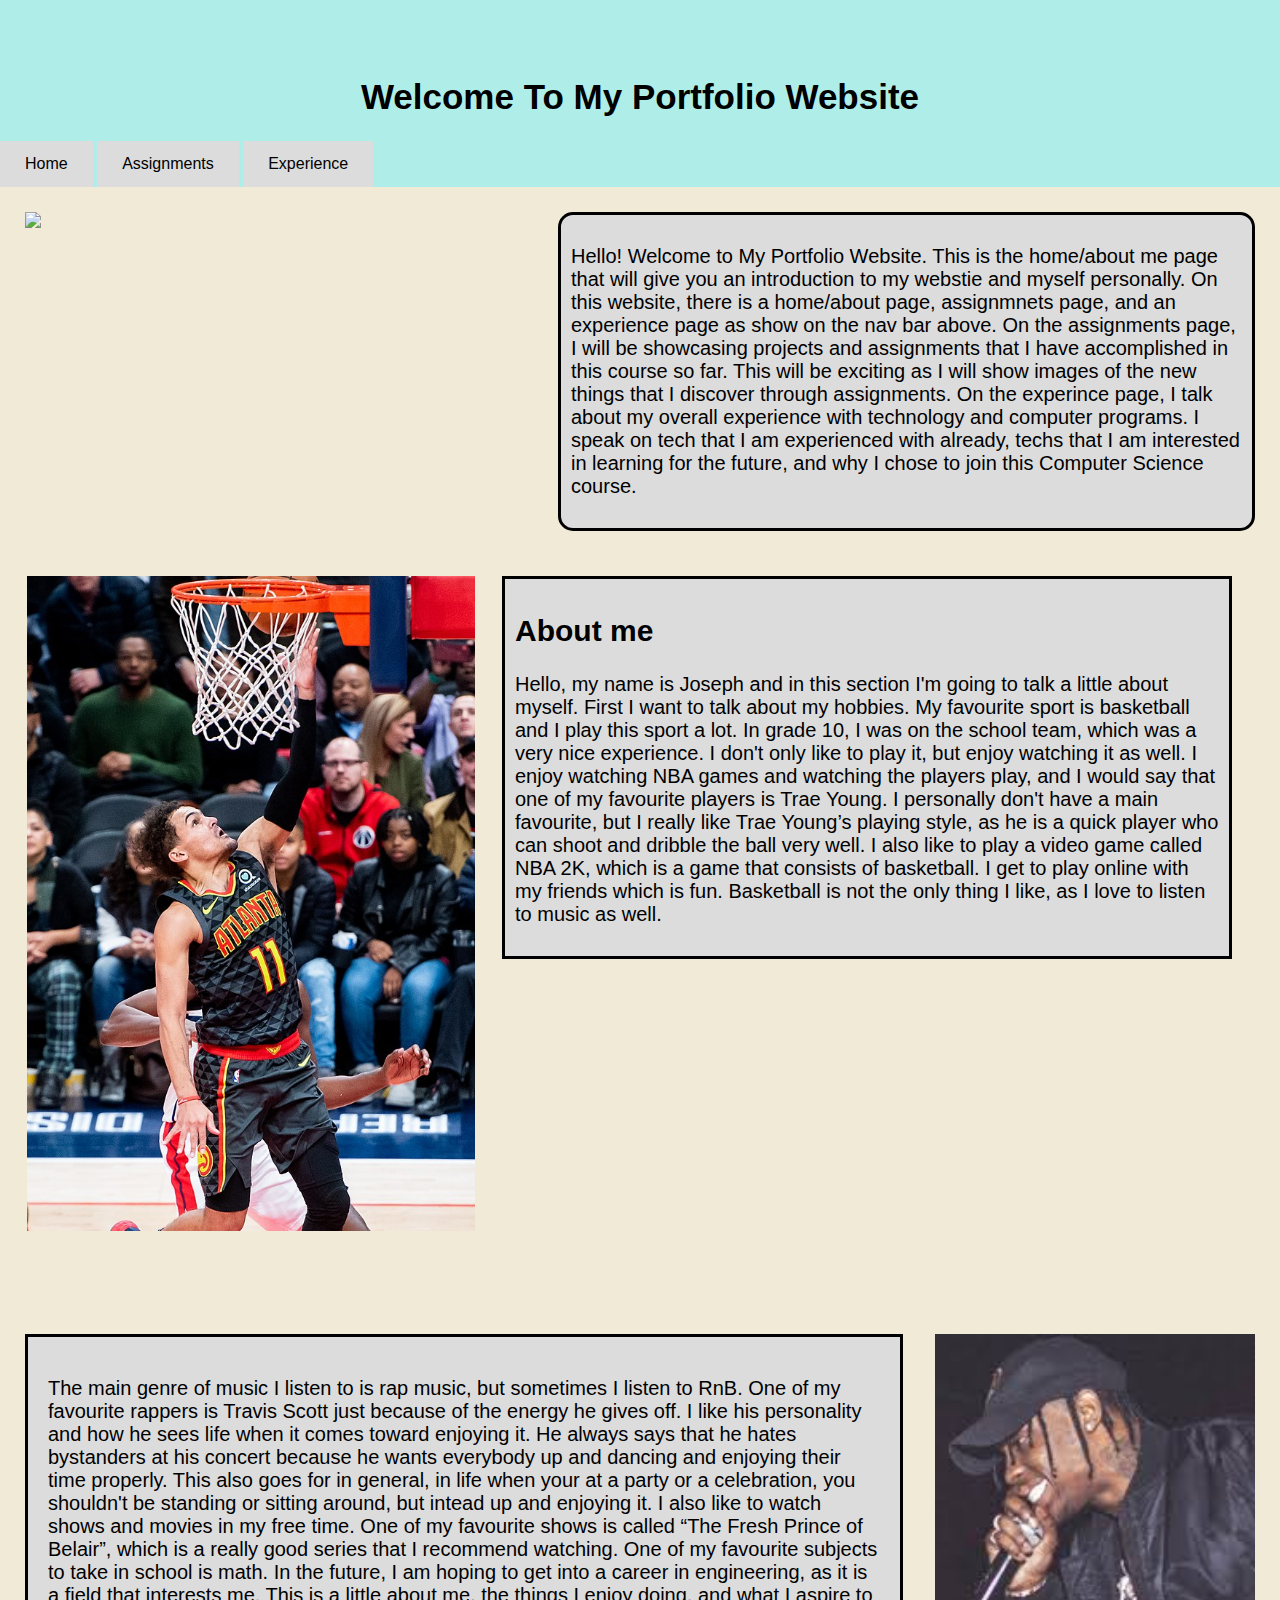
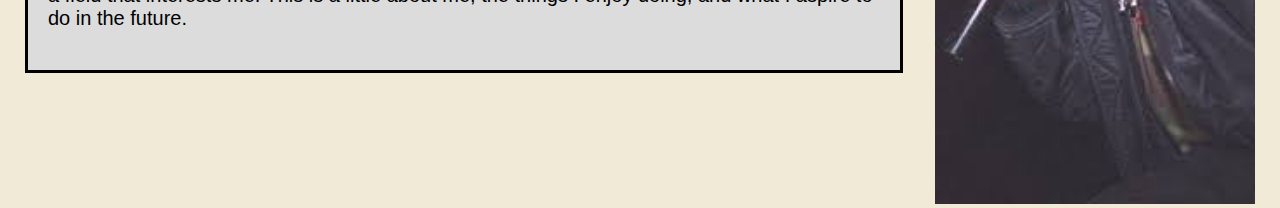
==== index.html @ 699f5011 "20-10-20" ====
<!DOCTYPE html>
<html>
<head>
    <title>Josephs Portfolio</title>
    <link rel="stylesheet" href="styles/main.css">
</head>
<body>
    <div id="tealStrip">
        <br>
        <br>
        <br>
        <h1>Welcome To My Portfolio Website</h1>
        <a href="index.html">Home</a>
        <a href="./pages/assignments.html">Assignments</a>
        <a href="./pages/experience.html">Experience</a>
        <br>
    </div>
    <div id="row1">
        <div id="welcomeimg">
            <img src="../Joseph/images/welcome.jpg" width="100%" height="auto">
        </div>
        <div id="welcometext">
            <p> Hello! Welcome to My Portfolio Website. This is the home/about me page that will give you an 
            introduction to my webstie and myself personally. On this website, there is a home/about page, 
            assignmnets page, and an experience page as show on the nav bar above. On the assignments page, 
            I will be showcasing projects and assignments that I have accomplished in this course so far. 
            This will be exciting as I will show images of the new things that I discover through assignments. 
            On the experince page, I talk about my overall experience with technology and computer 
            programs. I speak on tech that I am experienced with already, techs that I am interested in 
            learning for the future, and why I chose to join this Computer Science course.  
            </p>
        </div>
    </div>
<div id="row2">
    <div id="traeyoungimg">
        <img src="images/trae young.jpg" alt="Trae Young taking a layup" width="100%" height="auto">
    </div>
    <div id="traeyoungtext">
        <h2>About me</h2>
        <p>Hello, my name is Joseph and in this section I'm going to talk a little about myself. 
        First I want to talk about my hobbies. My favourite sport is basketball and I play this sport 
        a lot. In grade 10, I was on the school team, which was a very nice experience. 
        I don't only like to play it, but enjoy watching it as well. I enjoy watching NBA games and 
        watching the players play, and I would say that one of my favourite players is Trae Young. 
        I personally don't have a main favourite, but I really like Trae Young’s playing style, as he 
        is a quick player who can shoot and dribble the ball very well. I also like to play a video 
        game called NBA 2K, which is a game that consists of basketball. I get to play online with 
        my friends which is fun. Basketball is not the only thing I like, as I love to listen to music 
        as well. 
        </p>
    </div>
</div>
       
<div id="row3">
    <div id="travisscottimg">
        <img src="images/travisscott.jpg"  alt="Travis Scott" width="100%" height="auto">
    </div>
    <div id="travisscotttext">
        <p>The main genre of music I listen to is rap music, but sometimes I listen to RnB. One 
        of my favourite rappers is Travis Scott just because of the energy he gives off. I like his 
        personality and how he sees life when it comes toward enjoying it. He always says that he hates 
        bystanders at his concert because he wants everybody up and dancing and enjoying their time properly. This also goes for in general, in life when your at a party or a celebration, you shouldn't be standing or sitting around, but intead up and enjoying it. I also like 
        to watch shows and movies in my free time. One of my favourite shows is called “The Fresh Prince
        of Belair”, which is a really good series that I recommend watching. One of my favourite 
        subjects to take in school is math. In the future, I am hoping to get into a career in 
        engineering, as it is a field that interests me. This is a little about me, the things I 
        enjoy doing, and what I aspire to do in the future.
    </p>
    </div>
</div>
 
</body>
 
</html>
---- styles/main.css ----
body{
  font-family: 'Dosis', sans-serif;
}
 
body{
  background-color: #f0ead6;
  margin:0;
}
#tealStrip{
  background-color: rgb(175, 238, 232);
  margin: 0%;
  width: 100%;
}
 
h1{
  text-align: center;
  font-size: 35px;
}
 
a:link, a:visited {
  background-color:#DCDCDC;
  color:black;
  padding: 14px 25px;
  text-align: center;
  text-decoration: none;
  display: inline-block;
}
 
  
a:hover, a:active {
  background-color:rgb(175, 238, 232);
}
 
#welcomeimg{
  width: 40%;
  margin-left: 25px;
  margin-top: 25px;
  margin-right: 45px;
}
 
#welcometext{
  font-size: 20px;
  padding: 10px;
  border: black solid ;
  background-color: #DCDCDC;
  border-radius: 15px;
  width:55% ;
  float: right;
  margin-right: 25px;
  margin-top: 25px;
  
}
 
#row1{
  width: 100%;
  display: flex;
}
 
 
#traeyoungimg{
  width: 35%;
  margin-left: 25px;
  float: left;
}
 
#traeyoungtext{
  font-size: 20px;
  padding: 10px;
  border:black solid ;
  background-color: #DCDCDC;
  width: 55%;
  margin-right: 25px;
  margin-left: 500px;
  
  
  
}
 
#travisscottimg{
  margin-left:25px;
  float: right;
  width: 25%;
  margin-right: 25px;
}
 
#travisscotttext{
  margin-right: 25px;
  margin-left: 25px;
  font-size: 20px;
  padding: 20px;
  border: black solid ;
  background-color: #DCDCDC;
  width: 65%;
}
 
#row2{
  width: 100%;
margin-top: 45px;
margin-left: 2px;
}
 
#row3{
  width: 100%;
  margin-top: 375px;
}
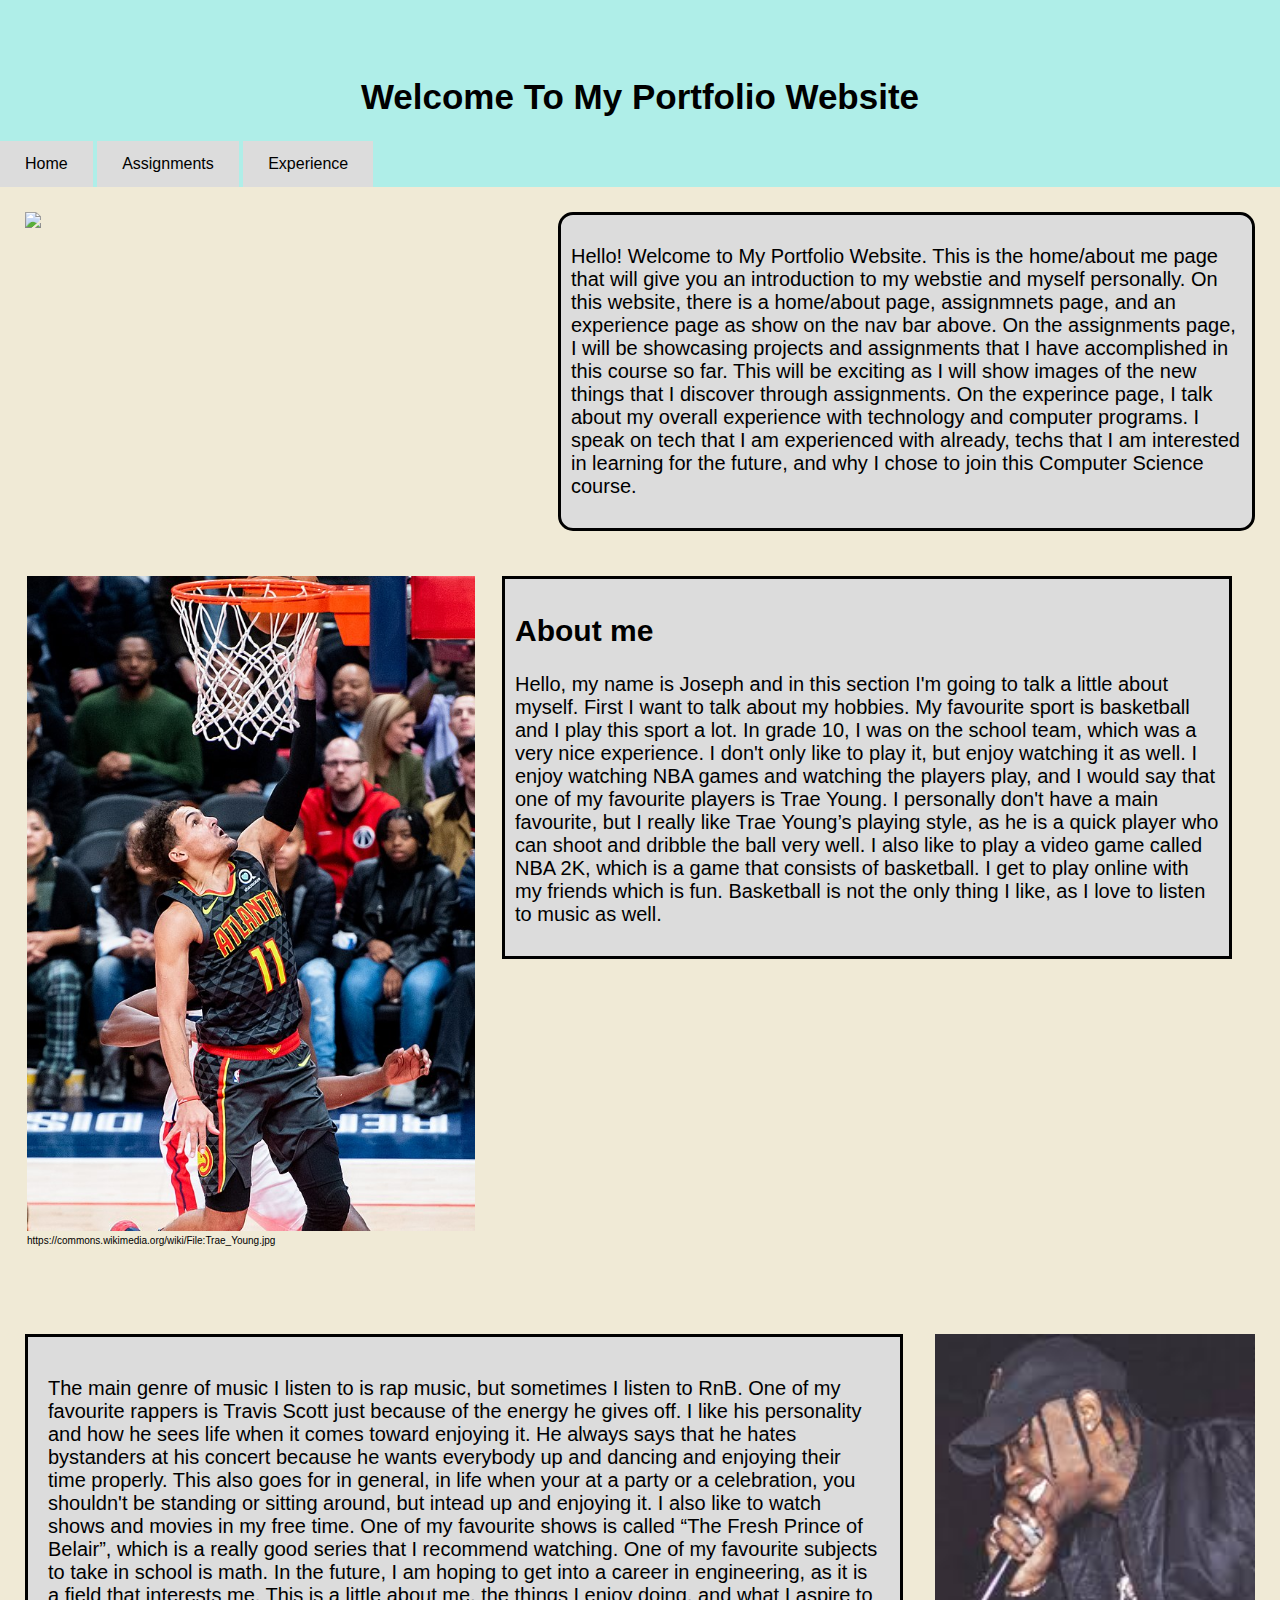
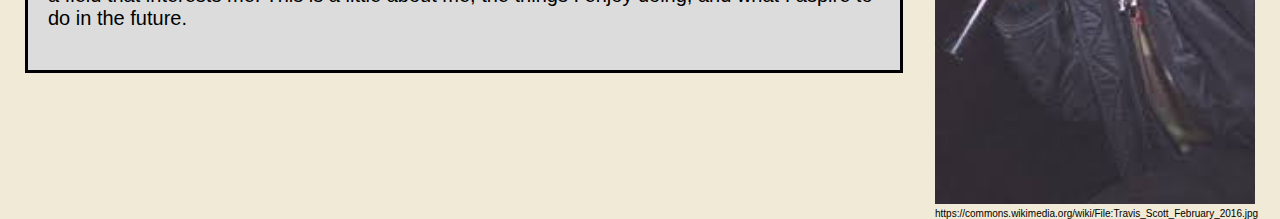
==== commit 4d6ac1bf: "add sources" ====
--- a/index.html
+++ b/index.html
@@ -31,43 +31,46 @@
             </p>
         </div>
     </div>
-<div id="row2">
-    <div id="traeyoungimg">
-        <img src="images/trae young.jpg" alt="Trae Young taking a layup" width="100%" height="auto">
+    <div id="row2">
+        <div id="traeyoungimg">
+            <img src="images/trae young.jpg" alt="Trae Young taking a layup" width="100%" height="auto">
+            <figcaption id="traecaption">https://commons.wikimedia.org/wiki/File:Trae_Young.jpg</figcaption>
+        </div>
+        <div id="traeyoungtext">
+            <h2>About me</h2>
+            <p>Hello, my name is Joseph and in this section I'm going to talk a little about myself. 
+            First I want to talk about my hobbies. My favourite sport is basketball and I play this sport 
+            a lot. In grade 10, I was on the school team, which was a very nice experience. 
+            I don't only like to play it, but enjoy watching it as well. I enjoy watching NBA games and 
+            watching the players play, and I would say that one of my favourite players is Trae Young. 
+            I personally don't have a main favourite, but I really like Trae Young’s playing style, as he 
+            is a quick player who can shoot and dribble the ball very well. I also like to play a video 
+            game called NBA 2K, which is a game that consists of basketball. I get to play online with 
+            my friends which is fun. Basketball is not the only thing I like, as I love to listen to music 
+            as well.
+            </p>
+
+        </div>
     </div>
-    <div id="traeyoungtext">
-        <h2>About me</h2>
-        <p>Hello, my name is Joseph and in this section I'm going to talk a little about myself. 
-        First I want to talk about my hobbies. My favourite sport is basketball and I play this sport 
-        a lot. In grade 10, I was on the school team, which was a very nice experience. 
-        I don't only like to play it, but enjoy watching it as well. I enjoy watching NBA games and 
-        watching the players play, and I would say that one of my favourite players is Trae Young. 
-        I personally don't have a main favourite, but I really like Trae Young’s playing style, as he 
-        is a quick player who can shoot and dribble the ball very well. I also like to play a video 
-        game called NBA 2K, which is a game that consists of basketball. I get to play online with 
-        my friends which is fun. Basketball is not the only thing I like, as I love to listen to music 
-        as well. 
-        </p>
+       
+    <div id="row3">
+        <div id="travisscottimg">
+            <img src="images/travisscott.jpg"  alt="Travis Scott" width="100%" height="auto">
+            <figcaption id="tscaption">https://commons.wikimedia.org/wiki/File:Travis_Scott_February_2016.jpg</figcaption>
+        </div>
+        <div id="travisscotttext">
+            <p>The main genre of music I listen to is rap music, but sometimes I listen to RnB. One 
+            of my favourite rappers is Travis Scott just because of the energy he gives off. I like his 
+            personality and how he sees life when it comes toward enjoying it. He always says that he hates 
+            bystanders at his concert because he wants everybody up and dancing and enjoying their time properly. This also goes for in general, in life when your at a party or a celebration, you shouldn't be standing or sitting around, but intead up and enjoying it. I also like 
+            to watch shows and movies in my free time. One of my favourite shows is called “The Fresh Prince
+            of Belair”, which is a really good series that I recommend watching. One of my favourite 
+            subjects to take in school is math. In the future, I am hoping to get into a career in 
+            engineering, as it is a field that interests me. This is a little about me, the things I 
+            enjoy doing, and what I aspire to do in the future.
+            </p>
+        </div>
     </div>
-</div>
-       
-<div id="row3">
-    <div id="travisscottimg">
-        <img src="images/travisscott.jpg"  alt="Travis Scott" width="100%" height="auto">
-    </div>
-    <div id="travisscotttext">
-        <p>The main genre of music I listen to is rap music, but sometimes I listen to RnB. One 
-        of my favourite rappers is Travis Scott just because of the energy he gives off. I like his 
-        personality and how he sees life when it comes toward enjoying it. He always says that he hates 
-        bystanders at his concert because he wants everybody up and dancing and enjoying their time properly. This also goes for in general, in life when your at a party or a celebration, you shouldn't be standing or sitting around, but intead up and enjoying it. I also like 
-        to watch shows and movies in my free time. One of my favourite shows is called “The Fresh Prince
-        of Belair”, which is a really good series that I recommend watching. One of my favourite 
-        subjects to take in school is math. In the future, I am hoping to get into a career in 
-        engineering, as it is a field that interests me. This is a little about me, the things I 
-        enjoy doing, and what I aspire to do in the future.
-    </p>
-    </div>
-</div>
  
 </body>
  
--- a/styles/main.css
+++ b/styles/main.css
@@ -48,7 +48,6 @@
   float: right;
   margin-right: 25px;
   margin-top: 25px;
-  
 }
  
 #row1{
@@ -62,6 +61,10 @@
   margin-left: 25px;
   float: left;
 }
+
+#traecaption{
+  font-size: 10px;
+}
  
 #traeyoungtext{
   font-size: 20px;
@@ -71,9 +74,6 @@
   width: 55%;
   margin-right: 25px;
   margin-left: 500px;
-  
-  
-  
 }
  
 #travisscottimg{
@@ -81,6 +81,10 @@
   float: right;
   width: 25%;
   margin-right: 25px;
+}
+
+#tscaption{
+  font-size: 10px;
 }
  
 #travisscotttext{
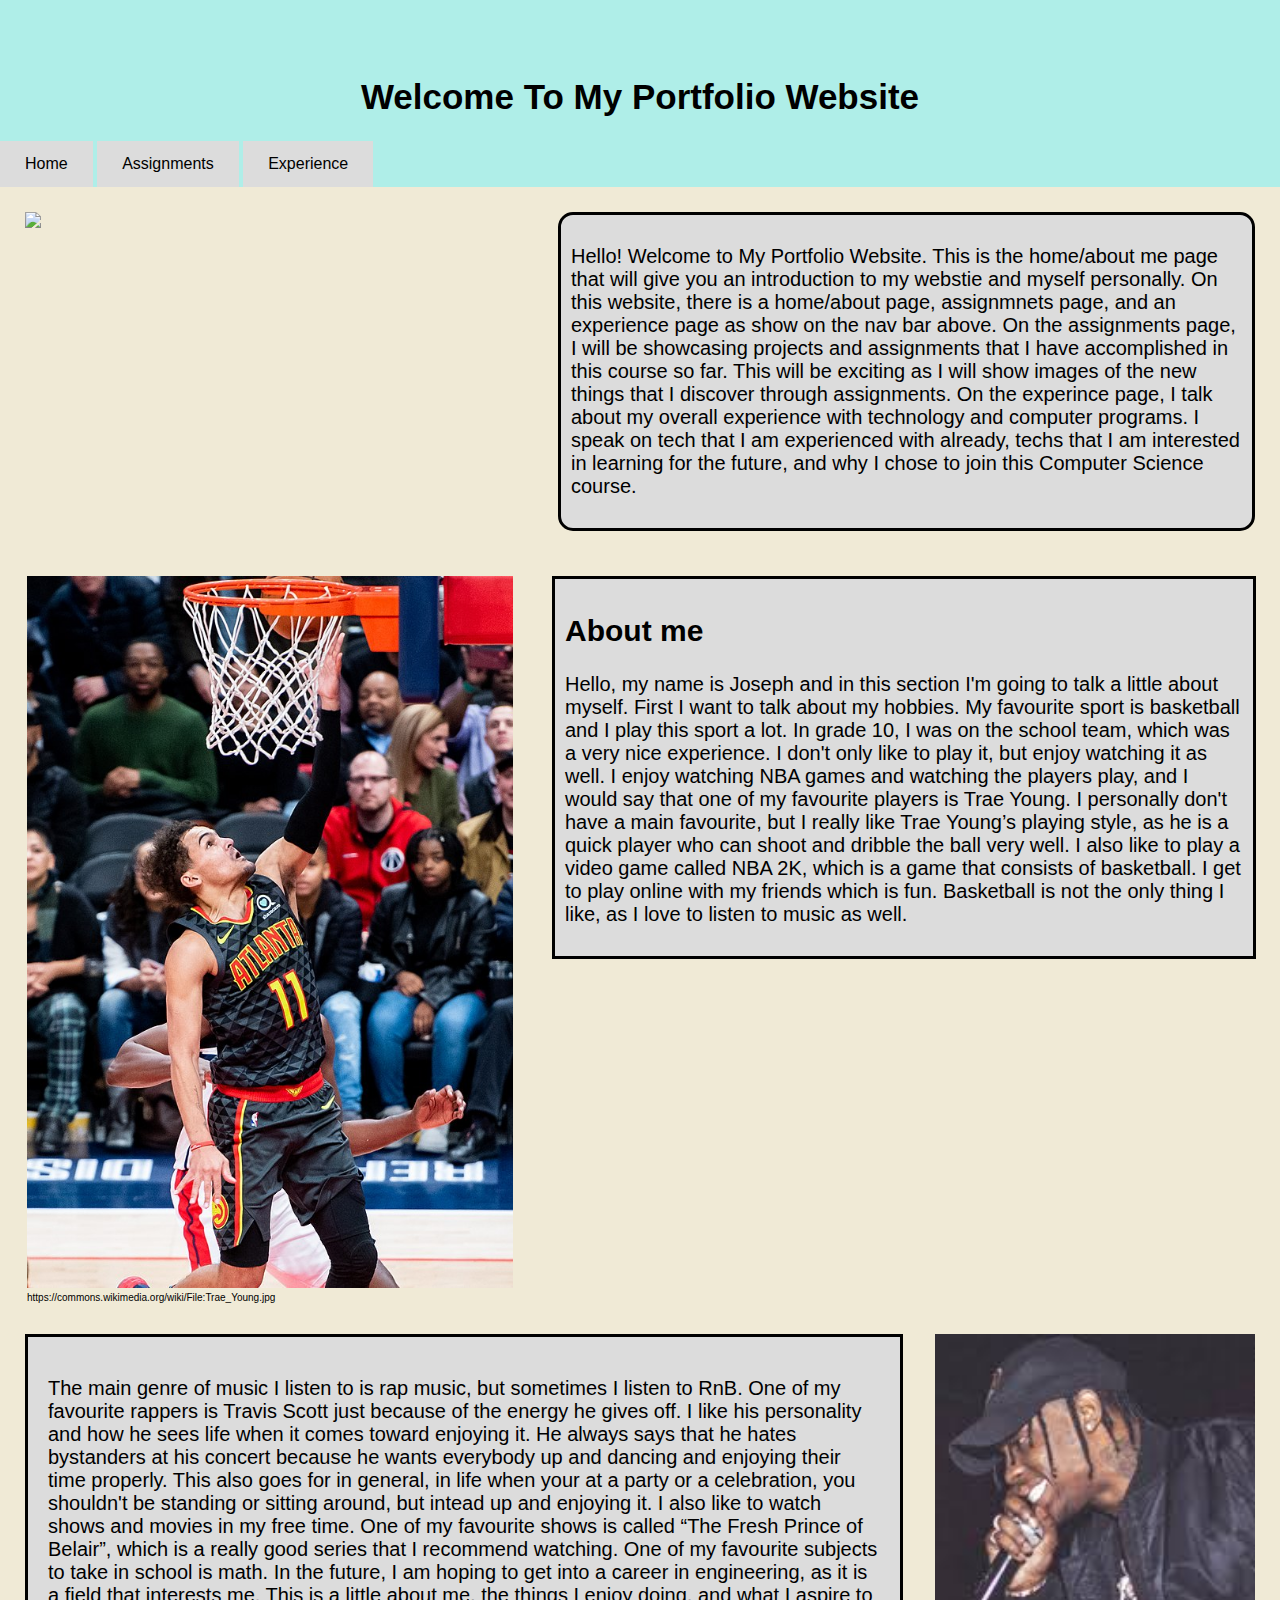
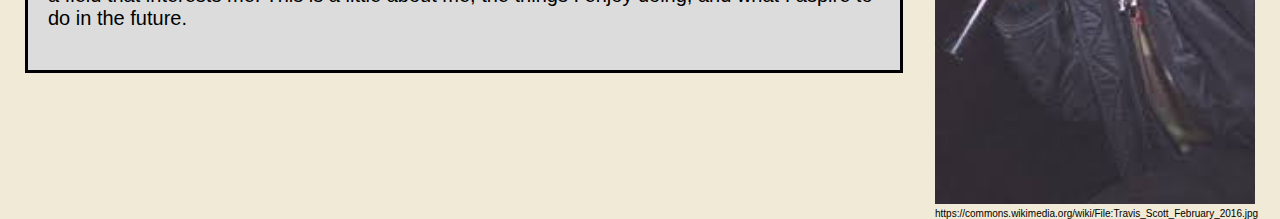
==== commit c4104e5a: "organize indents" ====
--- a/index.html
+++ b/index.html
@@ -49,10 +49,8 @@
             my friends which is fun. Basketball is not the only thing I like, as I love to listen to music 
             as well.
             </p>
-
         </div>
     </div>
-       
     <div id="row3">
         <div id="travisscottimg">
             <img src="images/travisscott.jpg"  alt="Travis Scott" width="100%" height="auto">
--- a/styles/main.css
+++ b/styles/main.css
@@ -57,7 +57,7 @@
  
  
 #traeyoungimg{
-  width: 35%;
+  width: 38%;
   margin-left: 25px;
   float: left;
 }
@@ -71,9 +71,9 @@
   padding: 10px;
   border:black solid ;
   background-color: #DCDCDC;
-  width: 55%;
+  width: 53%;
   margin-right: 25px;
-  margin-left: 500px;
+  margin-left: 550px;
 }
  
 #travisscottimg{
@@ -99,8 +99,8 @@
  
 #row2{
   width: 100%;
-margin-top: 45px;
-margin-left: 2px;
+  margin-top: 45px;
+  margin-left: 2px;
 }
  
 #row3{
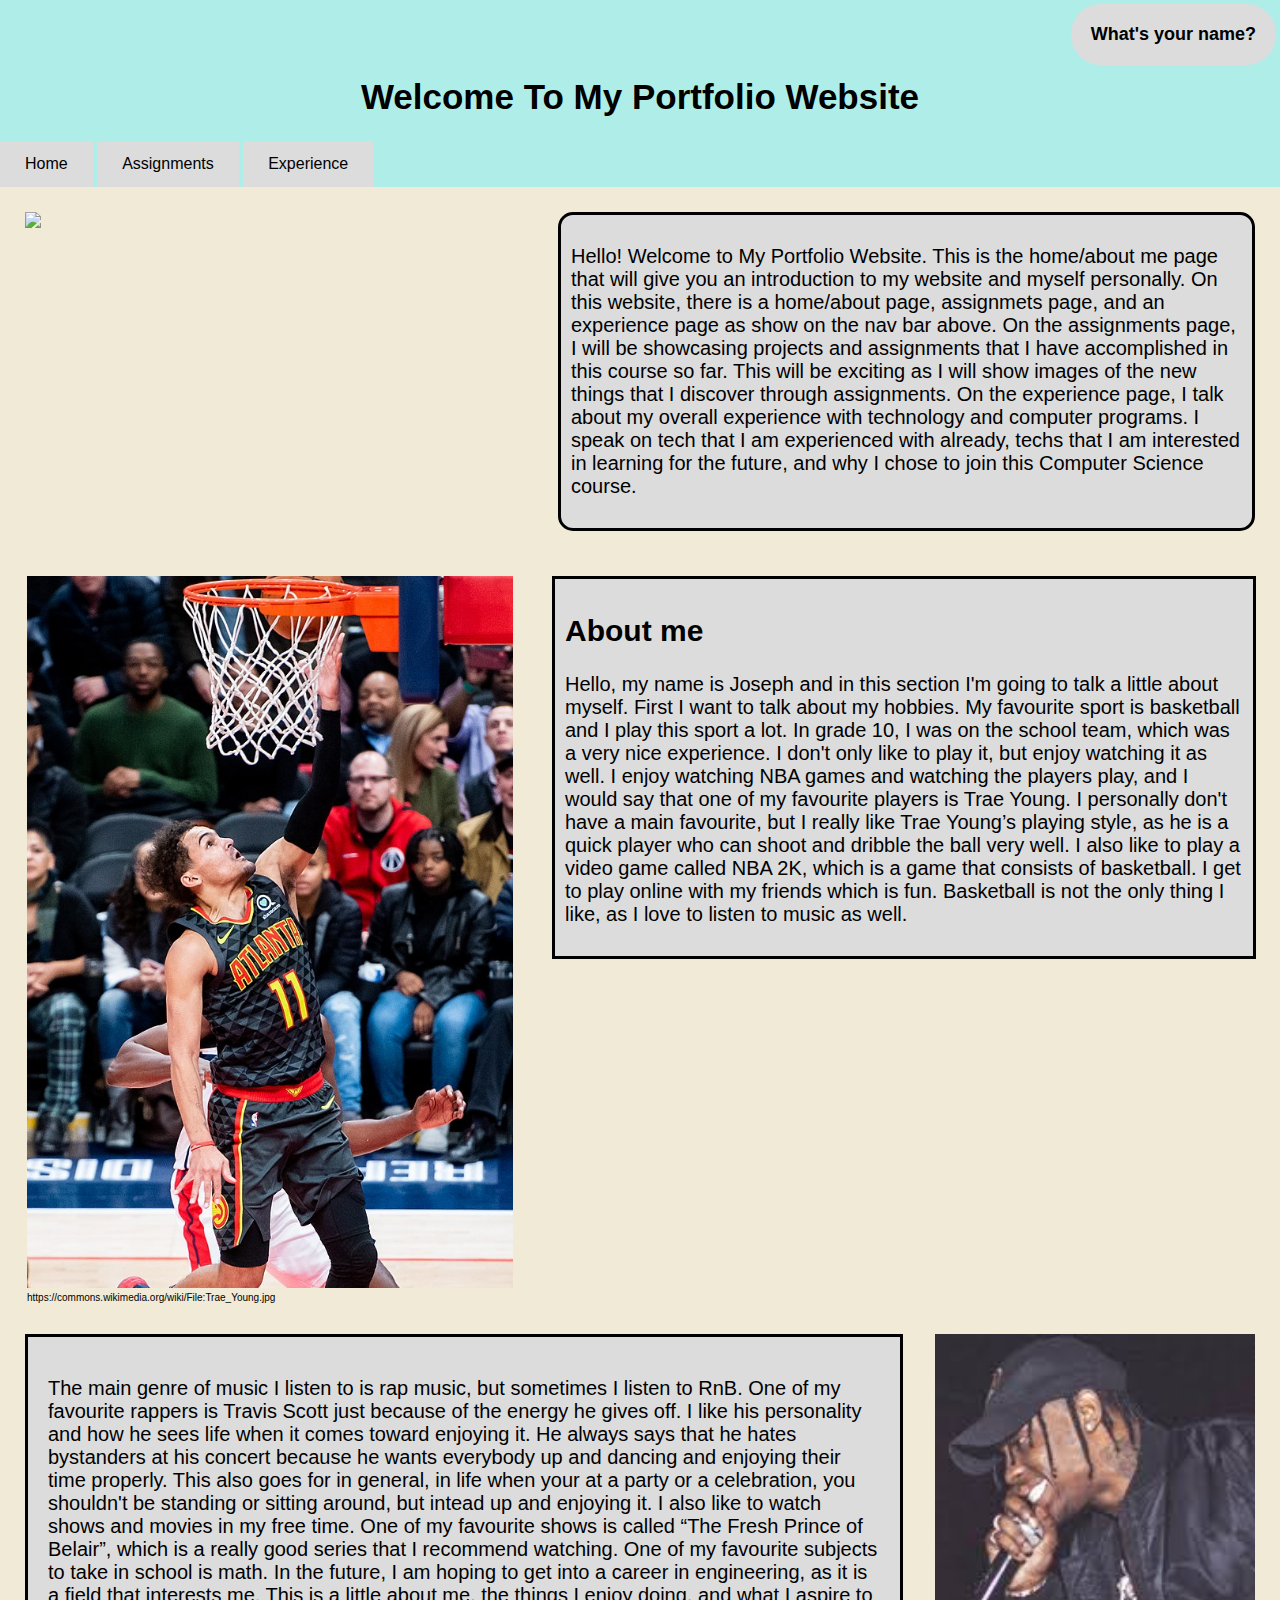
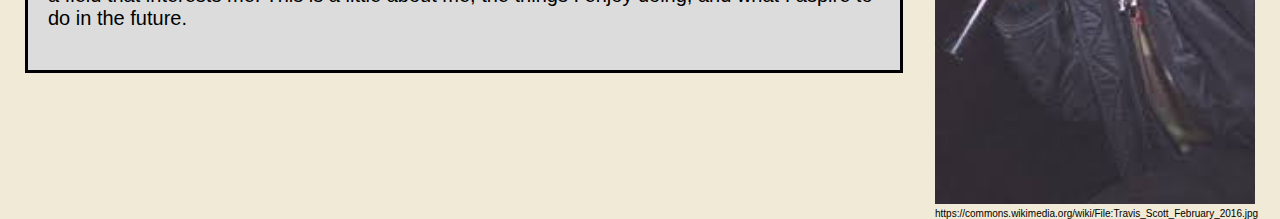
==== commit 8bb2dc14: "adding java script" ====
--- a/index.html
+++ b/index.html
@@ -3,9 +3,12 @@
 <head>
     <title>Josephs Portfolio</title>
     <link rel="stylesheet" href="styles/main.css">
+    <script src="styles/main.js"></script>
 </head>
 <body>
+    <!--teal strip is the whole top part of the page that is on the teal colour part-->
     <div id="tealStrip">
+        <button class="button" onclick="getName()"><strong>What's your name?</strong></button>
         <br>
         <br>
         <br>
@@ -15,17 +18,18 @@
         <a href="./pages/experience.html">Experience</a>
         <br>
     </div>
+    <!--This is the top part of the page where the welcome image is beside the welcome text-->
     <div id="row1">
         <div id="welcomeimg">
             <img src="../Joseph/images/welcome.jpg" width="100%" height="auto">
         </div>
         <div id="welcometext">
             <p> Hello! Welcome to My Portfolio Website. This is the home/about me page that will give you an 
-            introduction to my webstie and myself personally. On this website, there is a home/about page, 
-            assignmnets page, and an experience page as show on the nav bar above. On the assignments page, 
+            introduction to my website and myself personally. On this website, there is a home/about page, 
+            assignmets page, and an experience page as show on the nav bar above. On the assignments page, 
             I will be showcasing projects and assignments that I have accomplished in this course so far. 
             This will be exciting as I will show images of the new things that I discover through assignments. 
-            On the experince page, I talk about my overall experience with technology and computer 
+            On the experience page, I talk about my overall experience with technology and computer 
             programs. I speak on tech that I am experienced with already, techs that I am interested in 
             learning for the future, and why I chose to join this Computer Science course.  
             </p>
@@ -36,6 +40,7 @@
             <img src="images/trae young.jpg" alt="Trae Young taking a layup" width="100%" height="auto">
             <figcaption id="traecaption">https://commons.wikimedia.org/wiki/File:Trae_Young.jpg</figcaption>
         </div>
+        <!--This is the first part of the about me paragraph beside traeyoung image-->
         <div id="traeyoungtext">
             <h2>About me</h2>
             <p>Hello, my name is Joseph and in this section I'm going to talk a little about myself. 
@@ -56,16 +61,19 @@
             <img src="images/travisscott.jpg"  alt="Travis Scott" width="100%" height="auto">
             <figcaption id="tscaption">https://commons.wikimedia.org/wiki/File:Travis_Scott_February_2016.jpg</figcaption>
         </div>
+        <!--This is the second part of the about me paragraph beside travisscott image-->
         <div id="travisscotttext">
             <p>The main genre of music I listen to is rap music, but sometimes I listen to RnB. One 
             of my favourite rappers is Travis Scott just because of the energy he gives off. I like his 
             personality and how he sees life when it comes toward enjoying it. He always says that he hates 
-            bystanders at his concert because he wants everybody up and dancing and enjoying their time properly. This also goes for in general, in life when your at a party or a celebration, you shouldn't be standing or sitting around, but intead up and enjoying it. I also like 
-            to watch shows and movies in my free time. One of my favourite shows is called “The Fresh Prince
-            of Belair”, which is a really good series that I recommend watching. One of my favourite 
-            subjects to take in school is math. In the future, I am hoping to get into a career in 
-            engineering, as it is a field that interests me. This is a little about me, the things I 
-            enjoy doing, and what I aspire to do in the future.
+            bystanders at his concert because he wants everybody up and dancing and enjoying their time properly. 
+            This also goes for in general, in life when your at a party or a celebration, you shouldn't be standing 
+            or sitting around, but intead up and enjoying it. I also like to watch shows and movies in my 
+            free time. One of my favourite shows is called “The Fresh Prince of Belair”, which is a 
+            really good series that I recommend watching. One of my favourite subjects to take in school 
+            is math. In the future, I am hoping to get into a career in engineering, as it is a field 
+            that interests me. This is a little about me, the things I enjoy doing, and what I aspire 
+            to do in the future.
             </p>
         </div>
     </div>
--- a/styles/main.css
+++ b/styles/main.css
@@ -1,22 +1,44 @@
+/*font family for the entire index page*/
 body{
   font-family: 'Dosis', sans-serif;
 }
- 
+
+/*the background colour and margin for the entire index page*/
 body{
   background-color: #f0ead6;
   margin:0;
 }
+
+/*css for button*/
+.button {
+  background-color:#DCDCDC; /* grey */
+  border: none;
+  color: black;
+  padding: 20px;
+  text-align: center;
+  text-decoration: none;
+  font-size: 18px;
+  margin: 4px 4px;
+  cursor: pointer;
+  border-radius: 30px; 
+  float: right;
+  font-family: 'Dosis', sans-serif;
+}
+
+/*css for the top of the index page that contains the title and navbar(teal trip at top of page)*/
 #tealStrip{
   background-color: rgb(175, 238, 232);
   margin: 0%;
   width: 100%;
 }
  
+/*css for title of website*/
 h1{
   text-align: center;
   font-size: 35px;
 }
  
+/*css for the nav bar*/
 a:link, a:visited {
   background-color:#DCDCDC;
   color:black;
@@ -26,11 +48,18 @@
   display: inline-block;
 }
  
-  
+/*css for the nav bar*/  
 a:hover, a:active {
   background-color:rgb(175, 238, 232);
 }
+
+/*css for the row that contains the welcome image and text*/
+#row1{
+  width: 100%;
+  display: flex;
+}
  
+/*css for the welcome image*/
 #welcomeimg{
   width: 40%;
   margin-left: 25px;
@@ -38,6 +67,7 @@
   margin-right: 45px;
 }
  
+/*css for the welcome text*/
 #welcometext{
   font-size: 20px;
   padding: 10px;
@@ -49,23 +79,27 @@
   margin-right: 25px;
   margin-top: 25px;
 }
- 
-#row1{
+
+/*css for the row that contains the trae young image and text*/
+#row2{
   width: 100%;
-  display: flex;
+  margin-top: 45px;
+  margin-left: 2px;
 }
  
- 
+/*css for the trae young image*/
 #traeyoungimg{
   width: 38%;
   margin-left: 25px;
   float: left;
 }
 
+/*the source link to trae young image*/
 #traecaption{
   font-size: 10px;
 }
  
+/*css for the trae young text*/
 #traeyoungtext{
   font-size: 20px;
   padding: 10px;
@@ -75,7 +109,14 @@
   margin-right: 25px;
   margin-left: 550px;
 }
+
+/*css for the row that contains the travis scott image and text */
+#row3{
+  width: 100%;
+  margin-top: 375px;
+}
  
+/*css for the travis scott image*/
 #travisscottimg{
   margin-left:25px;
   float: right;
@@ -83,10 +124,12 @@
   margin-right: 25px;
 }
 
+/*the source link to the travis scott image*/
 #tscaption{
   font-size: 10px;
 }
  
+/*css for the travis scott text*/
 #travisscotttext{
   margin-right: 25px;
   margin-left: 25px;
@@ -97,13 +140,5 @@
   width: 65%;
 }
  
-#row2{
-  width: 100%;
-  margin-top: 45px;
-  margin-left: 2px;
-}
- 
-#row3{
-  width: 100%;
-  margin-top: 375px;
-}
+
+
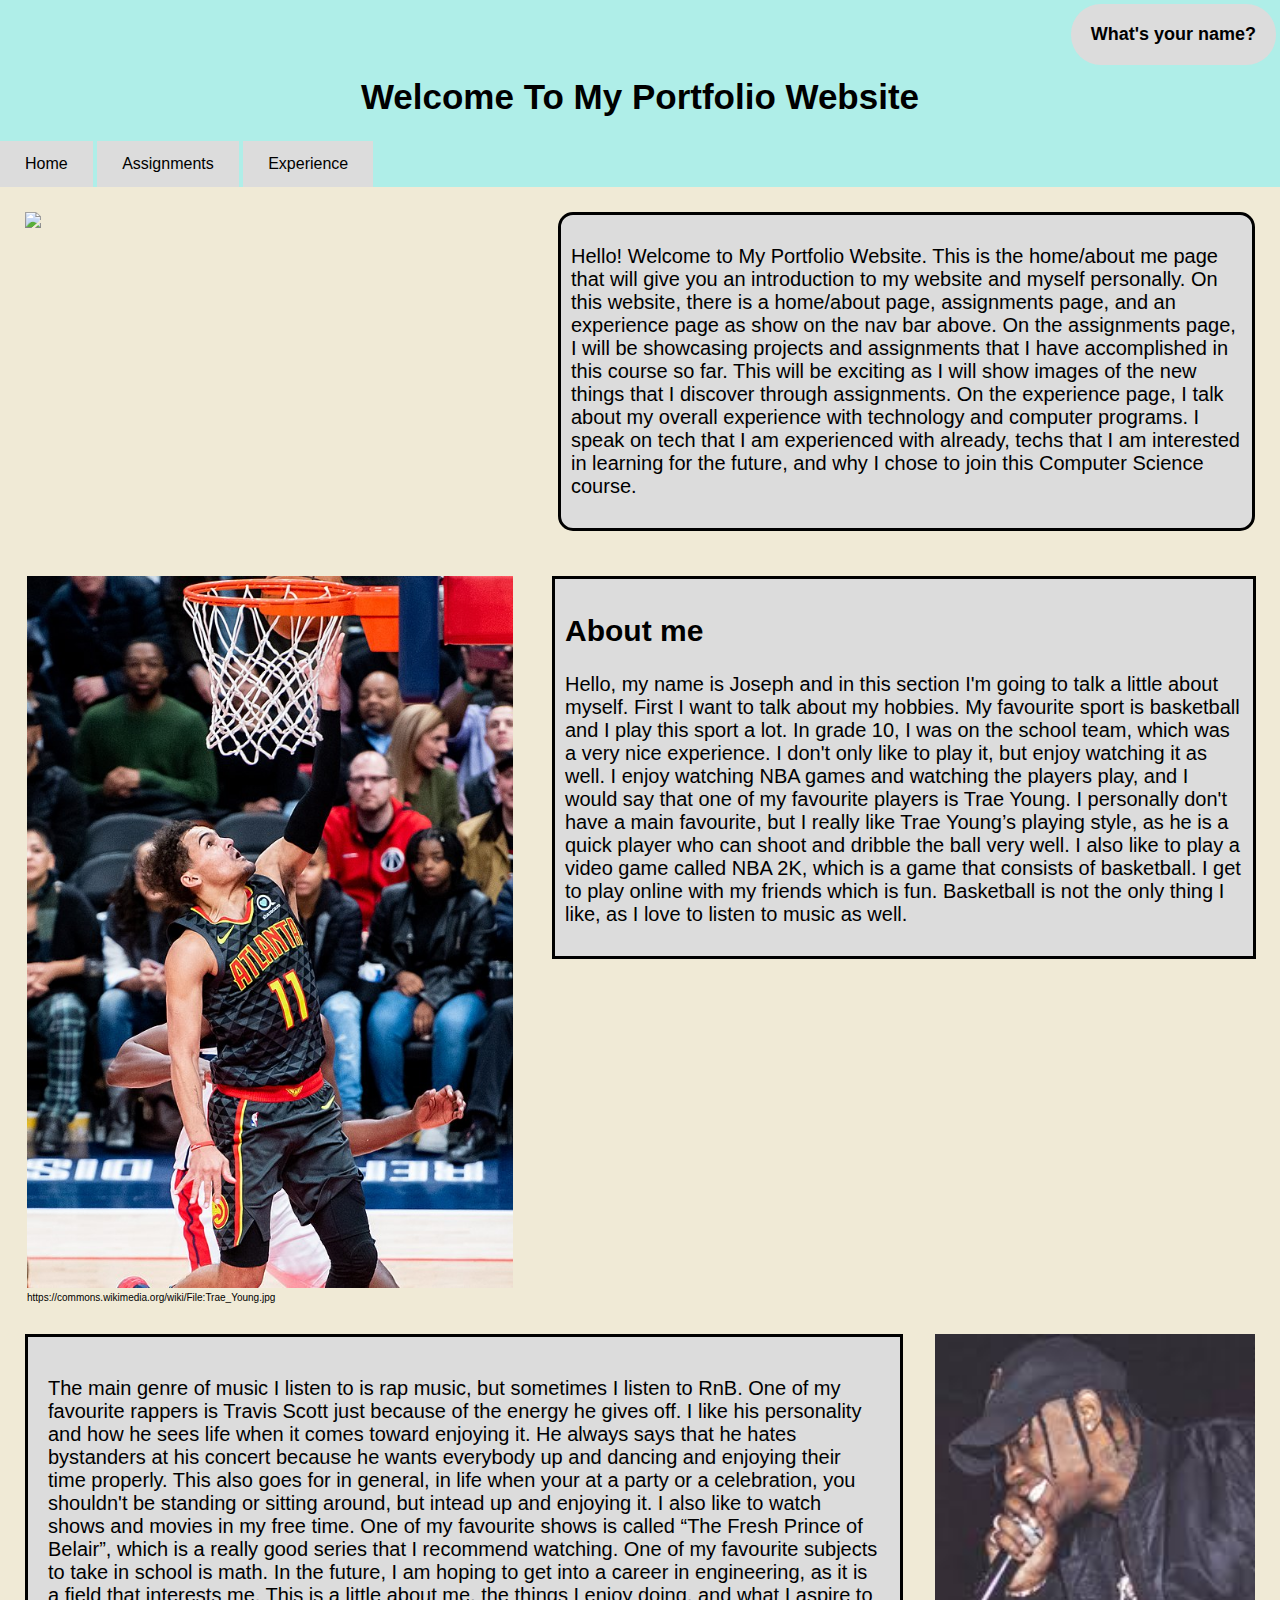
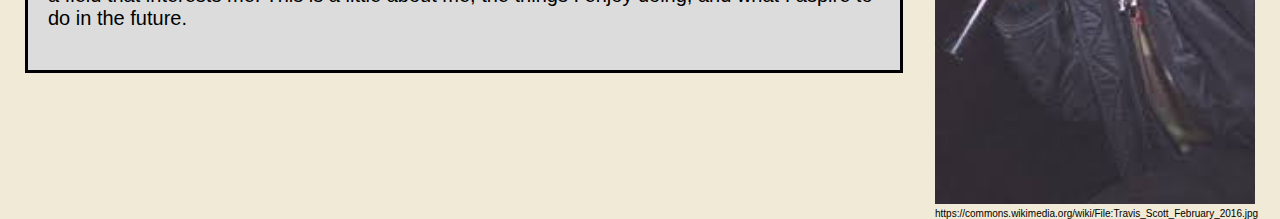
==== commit dbded15e: "quick spelling grammar" ====
--- a/index.html
+++ b/index.html
@@ -26,7 +26,7 @@
         <div id="welcometext">
             <p> Hello! Welcome to My Portfolio Website. This is the home/about me page that will give you an 
             introduction to my website and myself personally. On this website, there is a home/about page, 
-            assignmets page, and an experience page as show on the nav bar above. On the assignments page, 
+            assignments page, and an experience page as show on the nav bar above. On the assignments page, 
             I will be showcasing projects and assignments that I have accomplished in this course so far. 
             This will be exciting as I will show images of the new things that I discover through assignments. 
             On the experience page, I talk about my overall experience with technology and computer 
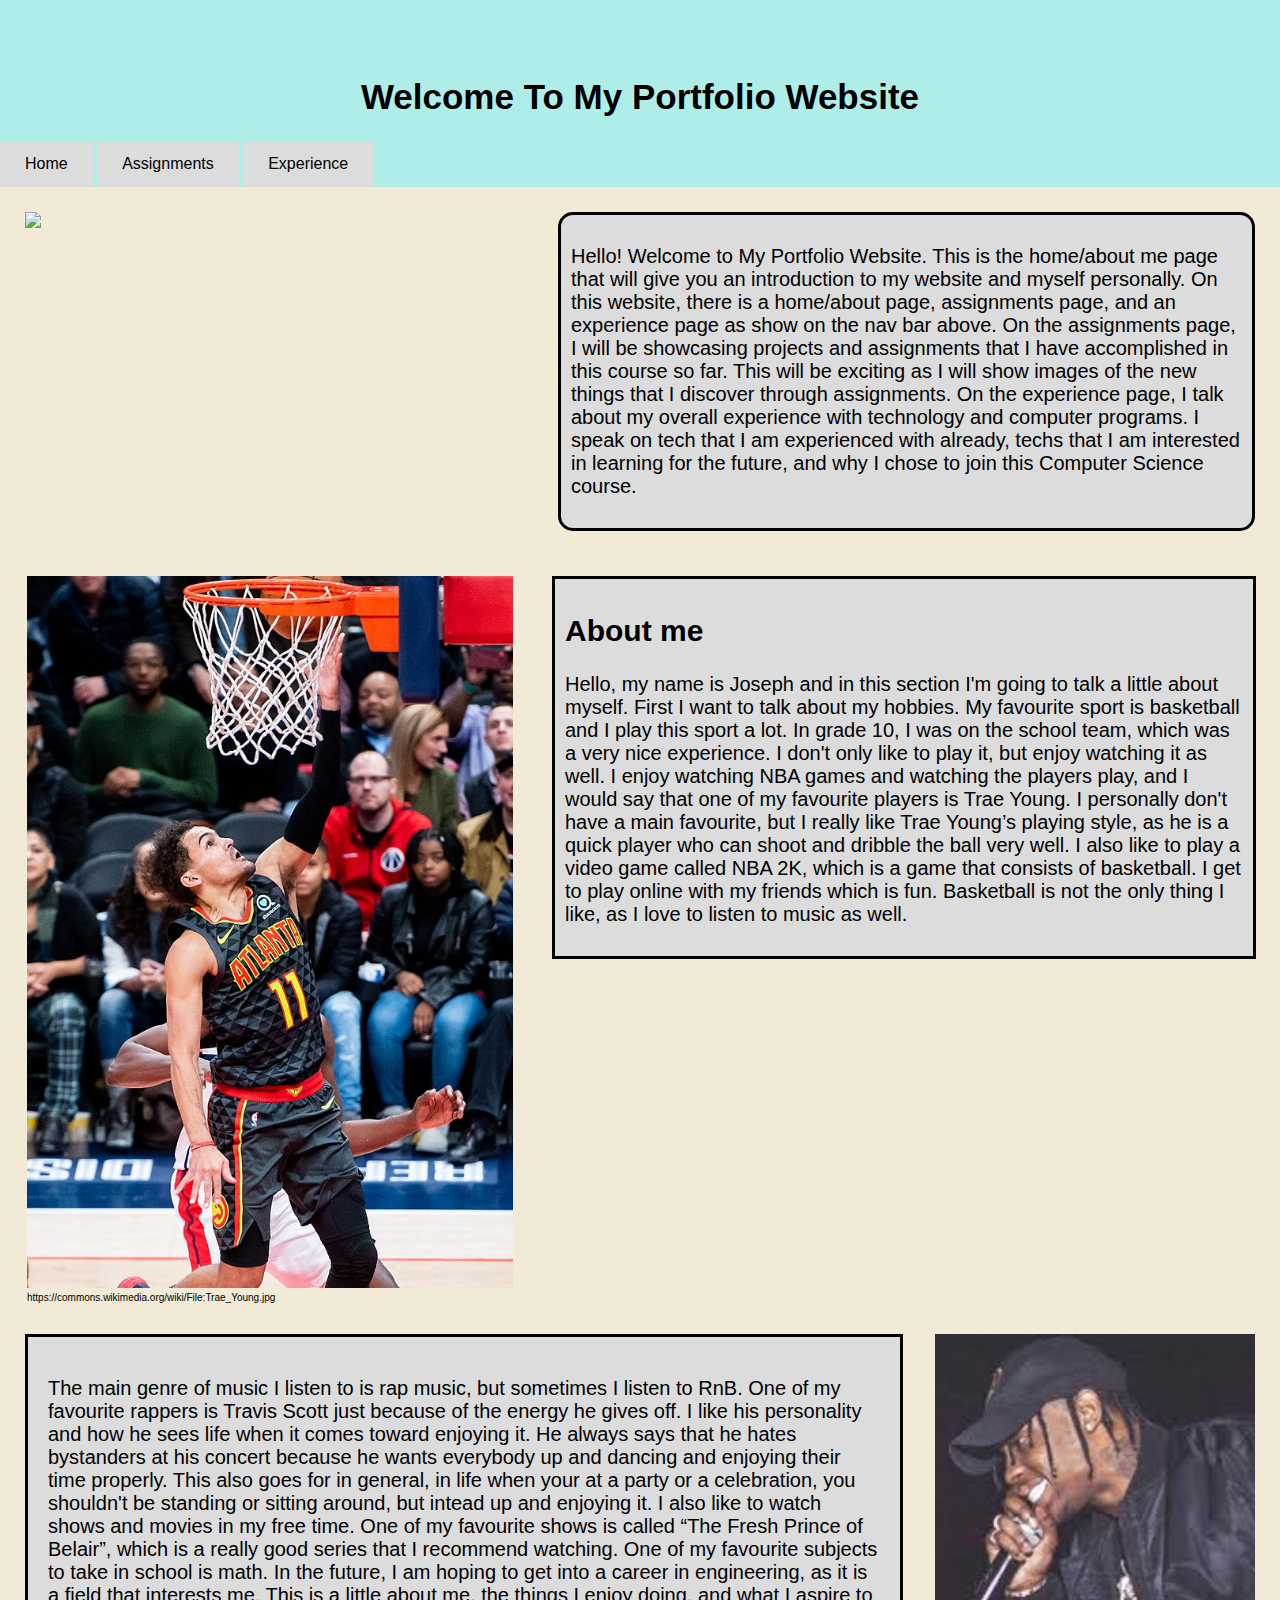
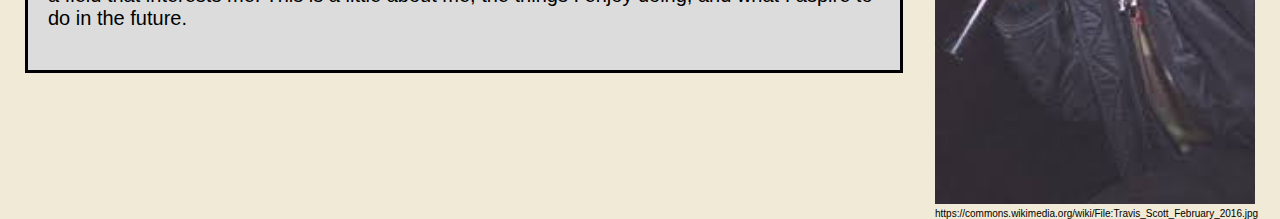
==== commit 670fb283: "buttons" ====
--- a/index.html
+++ b/index.html
@@ -8,7 +8,6 @@
 <body>
     <!--teal strip is the whole top part of the page that is on the teal colour part-->
     <div id="tealStrip">
-        <button class="button" onclick="getName()"><strong>What's your name?</strong></button>
         <br>
         <br>
         <br>
--- a/styles/main.css
+++ b/styles/main.css
@@ -7,22 +7,6 @@
 body{
   background-color: #f0ead6;
   margin:0;
-}
-
-/*css for button*/
-.button {
-  background-color:#DCDCDC; /* grey */
-  border: none;
-  color: black;
-  padding: 20px;
-  text-align: center;
-  text-decoration: none;
-  font-size: 18px;
-  margin: 4px 4px;
-  cursor: pointer;
-  border-radius: 30px; 
-  float: right;
-  font-family: 'Dosis', sans-serif;
 }
 
 /*css for the top of the index page that contains the title and navbar(teal trip at top of page)*/
